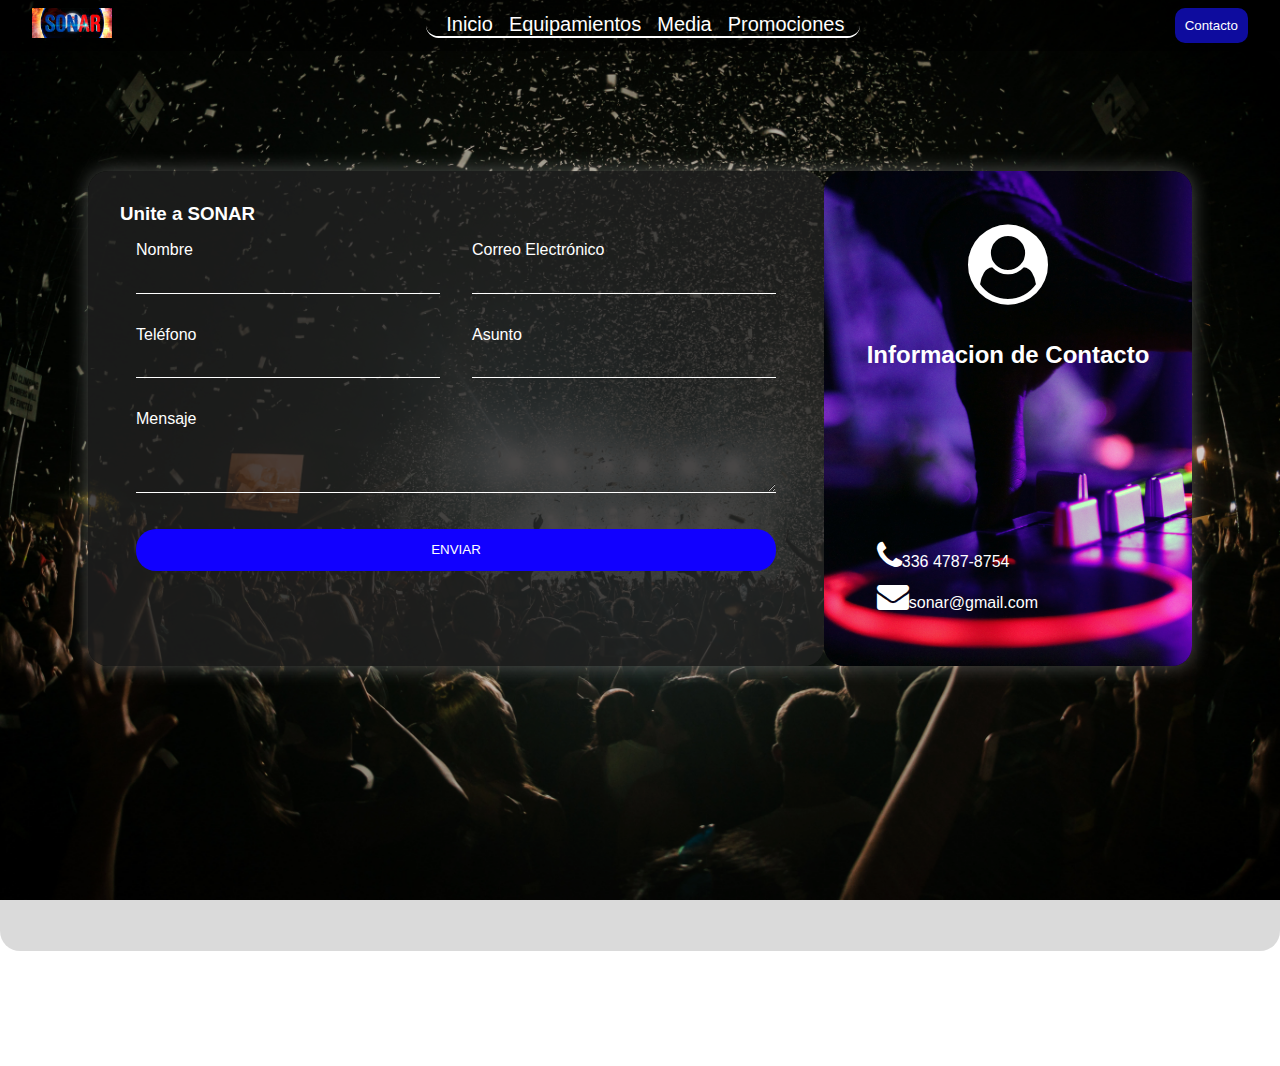
==== pages/contacto.html @ fedcc155 "asdsa" ====
<!DOCTYPE html>
<html lang="es">
<head>
    <meta charset="UTF-8">
    <meta http-equiv="X-UA-Compatible" content="IE=edge">
    <meta name="viewport" content="width=device-width, initial-scale=1.0">
    <link rel="shortcut icon" href="../assets/Iconos/img-sonar.ico" type="image/x-icon">
    <!--Hojas de estilo manera externa-->
    <link rel="stylesheet" href="../css/estilos.css">
    <link rel="stylesheet" href="../css/font-awesome.css">
    <script src="../js/jquery-3.2.1.js"></script>
    <script src="../js/script.js"></script>
    
    <title>Contacto</title>
</head>
<body>
   <!--BARRA DE NAVEGACION-->
   <!--Hipervinculos-->
   <!--Lista Desordenada-->
   <header class="header">
     
    <div class="logo-header">
        <a href=""><img src="/assets/Img/img-sonar.jpg" alt=""></a>
    </div>
    <nav class="nav-menu">
        <input type="checkbox" id="check">    
        <label for="check" class="checkbtn">
          <i class="menu-icon"><img src="/assets/Img/lista.png" alt=""></i>
        </label>
        <ul>
            <li><a href="/index.html">Inicio</a></li>
            <li><a href="/pages/equipamiento.html">Equipamientos</a></li>
            <li><a href="/pages/media.html">Media</a></li>
            <li><a href="/pages/promociones.html">Promociones</a></li>
        </ul>
    </nav>
      <button class="btn">
        <a href="#">Contacto</a>
      </button>
</header>
<!--Formulario de Contacto con Grid Responsive-->

<main class="body-contact">

    <div class="contenido">

     <div class="contenedor-contacto">
         <div class="formulario-contacto">
             <h3>Unite a SONAR</h3>
             <form action="">
                 <p>
                     <label for="nombre-completo">Nombre</label>
                     <input type="text" name="nombre-completo">
                 </p>
 
                 <p>
                     <label for="correo">Correo Electrónico</label>
                     <input type="email" name="correo">
                 </p>
 
                 <p>
                     <label for="telefono">Teléfono</label>
                     <input type="tel" name="telefono">
                 </p>
 
                 <p>
                     <label for="asunto">Asunto</label>
                     <input type="text" name="asunto">
                 </p>
 
                 <p class="bloque">
                     <label for="mensaje">Mensaje</label>
                     <textarea name="mensaje" rows="3"></textarea>
                 </p>
 
                 <p class="bloque">
                     <button type="submit">
                         Enviar
                     </button>
                 </p>
 
             </form>
         </div>
 
         <div class="info-contacto">
             <ul>
                 <li class="icono-perfil"><i class="fa fa-user-circle fa-5x"></i></li>
                </ul>
                     <h2>Informacion de Contacto</h2>
                <ul>
                 <li class="icono-tel"><i class="fa fa-phone fa-2x"></i>336 4787-8754</li>
                 <li class="icono-email"><i class="fa fa-envelope fa-2x"></i>sonar@gmail.com</li>
             </ul>   
         </div>
     </div>
    </div>
 
 </main>

 </section>
       <!--Pie de Pagina-->
       <footer id="footer">
        <article>
            <h4>Desarrollado por Leandro Angelico</h4>
            <h4>Seguinos en nuestras redes</h4>
        </article>
    
        <article class="redessociales">
            <!--Iconos de redes-->
            <!--Iconos de redes-->
            <!--Iconos de redes-->
        </article>
    </footer>


</body>    
</html>
---- css/estilos.css ----
@font-face {
    font-family: 'FontAwesome';
    src: url('../fonts/fontawesome-webfont.eot?v=4.7.0');
    src: url('../fonts/fontawesome-webfont.eot?#iefix&v=4.7.0') format('embedded-opentype'), url('../fonts/fontawesome-webfont.woff2?v=4.7.0') format('woff2'), url('../fonts/fontawesome-webfont.woff?v=4.7.0') format('woff'), url('../fonts/fontawesome-webfont.ttf?v=4.7.0') format('truetype'), url('../fonts/fontawesome-webfont.svg?v=4.7.0#fontawesomeregular') format('svg');
    font-weight: normal;
    font-style: normal;}
/*FONTS*/
@import url('https://fonts.googleapis.com/css2?family=Roboto+Slab:wght@800&display=swap');
@import url('https://fonts.googleapis.com/css2?family=Roboto+Slab:wght@500;800&display=swap'); /*font-family: 'Roboto Slab', serif; */
@import url('https://fonts.googleapis.com/css2?family=Anton&family=Roboto+Slab:wght@500;800&display=swap'); /*font-family: 'Anton', sans-serif;*/
@import url('https://fonts.googleapis.com/css2?family=Anton&family=Montserrat:wght@500&family=Roboto+Slab:wght@500;800&display=swap'); /*font-family: 'Anton', sans-serif */
@import url('https://fonts.googleapis.com/css2?family=Cormorant+SC:wght@300&display=swap'); /*font-family: 'Cormorant SC', serif; */
@import url('https://fonts.googleapis.com/css2?family=Yaldevi&display=swap'); /*font-family: 'Yaldevi', sans-serif; */

*{
    box-sizing: border-box;
    margin: 0;
    padding: 0;
    text-decoration: none;
}

body {
    background-image: url(../assets/backgrounds/fondo2.jpg);
    background-size: cover;
    background-repeat: no-repeat;
    background-position: center;
    background-attachment: fixed;
    display: grid;
    grid-template-rows: auto 1fr auto;
    min-height: 100vh;
   
}
/* footer===================================*/
#footer{
    width: 100%;
    height:115px;
    color: rgb(255, 255, 255);
    padding: 20px 20px;
    font-family: 'Roboto Slab', serif;
}
/* Index Grid =============================*/
.grid-container{
    font-family: 'Yaldevi', sans-serif;
    font-size: 35px;
   
    width: 90%;
    height: 600px;
    margin: 40px auto; 

    display: grid;
    grid-template-columns: 500px 726px 500px;
    grid-template-rows: 100px;
    grid-template-areas:
    "titulo nada  titulo-ubi"
    "video  nada  ubi"
    ;
}
.item{
    
    display: flex;
    justify-content: center;
    align-items: center;
}
.item1{
    color: white;
    flex-direction: column;
    justify-content: end;
    border-bottom: white solid 2px ;
    border-radius: 20px;

    grid-area: titulo;
}
.item2{ 
    flex-direction: column;
    justify-content:flex-start;
    margin-top: 35px;
   
    grid-area: video;
}
.item3{
    color: white;
    flex-direction: column;
    justify-content: end;
    border-bottom: white solid 2px ;
    border-radius: 20px;

    grid-area: titulo-ubi;
}
.item4{
    flex-direction: column;
    justify-content:flex-start;
    margin-top: 35px;

    grid-area: ubi;  
}
/*Index Grid Responsive=======================*/
@media (max-width:768px){
    .grid-container{
    font-family: 'Yaldevi', sans-serif;
    font-size: 35px;
    
    width: 90%;
    height: 600px;
    margin: 40px auto;
    display: grid;
    grid-template-columns: 100%;
    grid-template-areas:
    "titulo"
    "video"
    "titulo-ubi"
    "ubi"
    ;
    }

.item1{
    text-align: center;      
}
.item3{
    text-align: center;
}

}
/*Barra de navegacion=============================*/
header{
    color: #fff;
    display: flex;
    justify-content: space-between;
    align-items: center;
    padding: .5rem 2rem;
    text-decoration:none;
    font-size: 20px;
    background-color: rgba(0, 0, 0, 0.555);
}
.logo-header img{
    width: 80px;
}
.nav-menu ul{
    display: flex;
    align-items: center;
    list-style: none;
    padding-left: 20px;
    border-bottom: #fff solid 2px;
    border-radius: 20px;   
}
.nav-menu li{
    margin-right: 1rem;    
}
.nav-menu a{
    color: #fff;
    text-decoration: none;
    font-family: 'Yaldevi', sans-serif;   
}
.btn{
    border: none;
}

.btn a{
    background-color: rgb(14, 12, 158);
    padding: 10px;
    border-radius: 10px;
    color: white;
    font-family: 'Yaldevi', sans-serif;
}
.menu-icon img{
    width: 30px;
    height: 30px;
    border-radius: 20px;
}
.menu-icon, #check{
    display: none;
}
/*Barra de nav responsive====================================*/
@media (max-width:768px){
    header{
        background-color:rgba(255, 255, 255, 0.226);
    }
    .checkbtn{
        display: block;
    }
    .menu-icon{
        display: block;
        position:unset;
        top: 20px;
        right: 20px;
        cursor: pointer;
        
    }
    .nav-menu ul{
        display: block;
        position: fixed;
        top:70px;
        left:-100%;
        background-color:black;
        width: 100%;
        height: 100vh;
        right: 0;
    }
    .nav-menu ul li{
        padding: 2rem;
        display: flex;
        justify-content: center;
        margin: 0;
    }
    .nav-menu ul li:last-child{
        background: none;
        padding: 1rem;
    }
    #check:checked ~ ul{
        left: 0;
        transition: all .25s;
    }
    
} 
/*FORMULARIO DE CONTACTO===================================*/
.body-contact{
    background: #00000025;
    color: #fff;
    font-family: 'Yaldevi', sans-serif;
    padding: 0 1.5em;
    border-radius: 20px;
}

.contenido{
    max-width: 1170px;
    margin-left: auto;
    margin-right: auto;
    padding: 1.5em;
    margin-top: 6em;
    
}

.contenedor-contacto{
    box-shadow: 0 0 20px 0 rgba(255, 255, 255, 0.301);
    border-radius: 20px;
}

.contenedor-contacto > *{
    padding: 1em;
}

.formulario-contacto{
    background-color: #222222c5;
    border-radius: 20px;
}

.formulario-contacto form{
    display: grid;
    grid-template-columns: 1fr 1fr;
}

.formulario-contacto form .bloque{
    grid-column: 1/3;

}

.formulario-contacto form p{
    margin: 0;
    padding: 1em;
}

.formulario-contacto form button,
.formulario-contacto form input,
.formulario-contacto form textarea{
    width: 100%;
    padding: .7em;
    border: none;
    background: none;
    outline: 0;
    border-bottom: 1px solid #ffffff;
    color: #fff;
}

.formulario-contacto form button{
    background-color: #1100ff;
    border-radius: 20px;
    border: 0;
    text-transform: uppercase;
    padding: 1em;
    cursor: pointer;
    font-family: 'Yaldevi', sans-serif;
}
.formulario-contacto form button:hover{
    color: blue;
    background-color: red;

}

.info-contacto{
    color: rgb(255, 255, 255);
    border-radius: 20px;
    background-image: url(/assets/backgrounds/fondo3.jpg);
    background-size: cover;  
}

.icono-perfil{
    display: flex;
    justify-content: center; 
    margin-bottom: 1em;     
}
.info-contacto h2{
    display: flex;
    justify-content: center;
    margin-bottom: 150px;
}

.info-contacto ul{
    list-style-type: none;
    
}

.info-contacto ul li{
    padding: .3em;
}


/*Formulario responsive========================*/
@media (min-width: 768px) {

    .body-contact{
        height: 100vh;
        padding: 0 4rem;
    }

    .contenedor-contacto{
        display: grid;
        grid-template-columns: 2fr 1fr;
    }

    .contenedor-contacto > *{
        padding: 2em;
    }

    .info-contacto h4,
    .info-contacto ul,
    .info-contacto p{
        padding: 1em;
        text-align: left;
        
    }
    
}
/*Equipamiento Grid==========================*/
.equipamiento-grid{
    font-family: "poppins", sans-serif;
    font-size: 35px;
   
   
    width: 90%;
    height: 600px;
    margin: 40px auto; 

    display: grid;
    grid-template-columns: 290px 290px 290px 290px 290px 290px;
    grid-template-rows: 200px 200px 200px;
    grid-template-areas:
    "img1 img2 img3 img4 img5 img6"
    "img7 img8 img9 img10 img11 img12"
    "img13 img14 img15 img16 img17 img18"   
    ;
}
.img{
    display: flex;
    justify-content: center;
}
.img1{
    background-color: #1100ff;
}
.img2{
    background-color: #fff;
}
.img3{
    background-color: #1100ff;
}
.img4{
    background-color: #fff;
}
.img5{
    background-color: #1100ff;
}
.img6{
    background-color: #fff;
}
.img7{
    background-color: #1100ff;
}
.img8{
    background-color: #fff;
}
.img9{
    background-color: #1100ff;
}
.img10{
    background-color: #fff;
}
.img11{
    background-color: #1100ff;
}
.img12{
    background-color: #fff;
}
.img13{
    background-color: #1100ff;
}
.img14{
    background-color: #fff;
}
.img15{
    background-color: #1100ff;
}
.img16{
    background-color: #fff;
}
.img17{
    background-color: #1100ff;
}
.img18{
    background-color: #fff;
}

/*Equipamiento  Grid Responsive==========================*/
@media(max-width:768px){
    .equipamiento-grid{
    font-family: 'Yaldevi', sans-serif;
    font-size: 35px;
    
    width: 90%;
    height: 600px;
    margin: 40px auto;
    display: grid;
    grid-template-columns: 100%;
    grid-template-rows: 150px 150px 150px 150px 150px 150px 150px 150px 150px 150px 150px 150px 150px 150px 150px 150px 150px 150px;
    grid-template-areas:
    "img1"
    "img2"
    "img3"
    "img4"
    "img5"
    "img6"
    "img7"
    "img8"
    "img9"
    "img10"
    "img11"
    "img12"
    "img13"
    "img14"
    "img15"
    "img16"
    "img17"
    "img18"
    }
}
/*Promociones Grid =============================*/
.promociones-grid{
    font-family: 'Yaldevi', sans-serif;
    font-size: 25px;

    width: 90%;
    height: 600px;
    margin: 40px auto;

    display: grid;
    grid-template-columns:100% ;
    grid-template-rows: 300px;
    grid-template-areas: 
    "promo1"
    "promo2"
    "promo3";
}
.promo{
    display: flex;
    justify-content: center;
    align-items: center;
}
.promo1{
    background-color: #1100ff;
}
.promo2{
    background-color: #fff;
}
.promo3{
    background-color:#1100ff;
}
/*Promociones Grid Responsive============================*/
@media(max-width:768px){
    .promociones-grid{
        font-family: 'Yaldevi', sans-serif;
    font-size: 25px;

    width: 90%;
    height: 600px;
    margin: 40px auto;

    display: grid;
    grid-template-columns: 100%;
    grid-template-rows: 300px 300px 300px;
    grid-template-areas: 
    "promo1"
    "promo2"
    "promo3"
    ;
    }
}
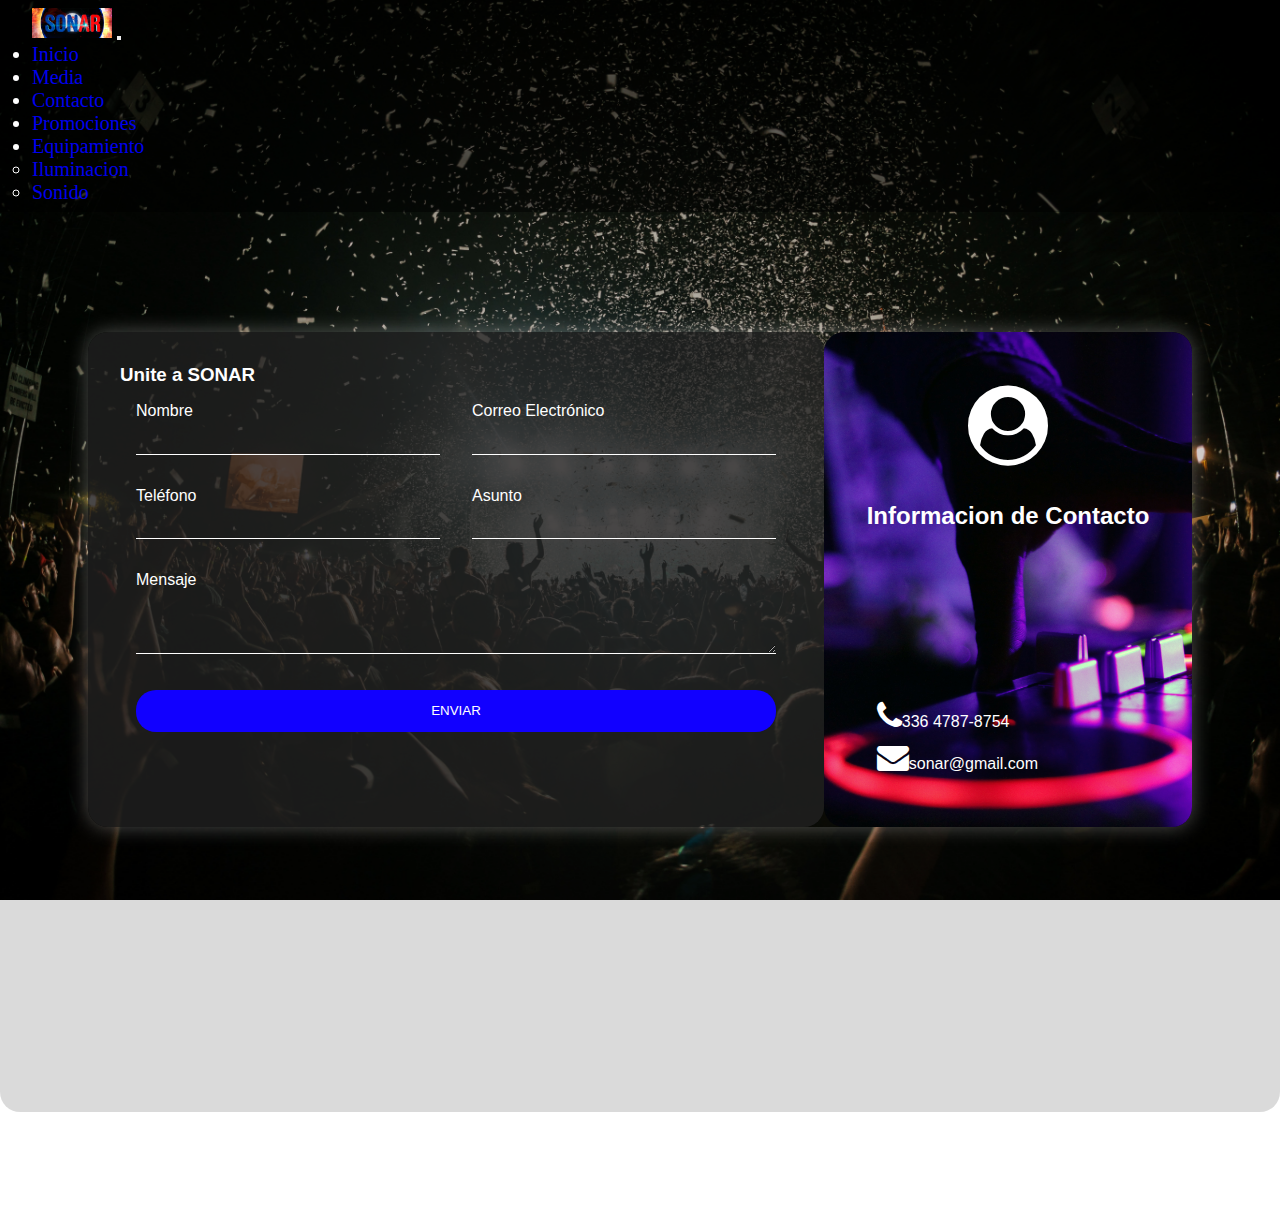
==== commit ed2eee92: "navbar" ====
--- a/pages/contacto.html
+++ b/pages/contacto.html
@@ -4,6 +4,10 @@
     <meta charset="UTF-8">
     <meta http-equiv="X-UA-Compatible" content="IE=edge">
     <meta name="viewport" content="width=device-width, initial-scale=1.0">
+    <!--link bootstrap-->
+    <link href="https://cdn.jsdelivr.net/npm/bootstrap@5.2.0/dist/css/bootstrap.min.css" rel="stylesheet" integrity="sha384-gH2yIJqKdNHPEq0n4Mqa/HGKIhSkIHeL5AyhkYV8i59U5AR6csBvApHHNl/vI1Bx" crossorigin="anonymous">
+    <script src="https://cdn.jsdelivr.net/npm/bootstrap@5.2.0/dist/js/bootstrap.bundle.min.js" integrity="sha384-A3rJD856KowSb7dwlZdYEkO39Gagi7vIsF0jrRAoQmDKKtQBHUuLZ9AsSv4jD4Xa" crossorigin="anonymous"></script>
+    <!--icono-->
     <link rel="shortcut icon" href="../assets/Iconos/img-sonar.ico" type="image/x-icon">
     <!--Hojas de estilo manera externa-->
     <link rel="stylesheet" href="../css/estilos.css">
@@ -15,29 +19,43 @@
 </head>
 <body>
    <!--BARRA DE NAVEGACION-->
-   <!--Hipervinculos-->
-   <!--Lista Desordenada-->
    <header class="header">
-     
-    <div class="logo-header">
-        <a href=""><img src="/assets/Img/img-sonar.jpg" alt=""></a>
-    </div>
-    <nav class="nav-menu">
-        <input type="checkbox" id="check">    
-        <label for="check" class="checkbtn">
-          <i class="menu-icon"><img src="/assets/Img/lista.png" alt=""></i>
-        </label>
-        <ul>
-            <li><a href="/index.html">Inicio</a></li>
-            <li><a href="/pages/equipamiento.html">Equipamientos</a></li>
-            <li><a href="/pages/media.html">Media</a></li>
-            <li><a href="/pages/promociones.html">Promociones</a></li>
-        </ul>
+    <nav class="navbar navbar-expand-lg navbar-dark">
+      <div class="container-fluid">
+        <a class="navbar-brand" href="#">
+          <img src="/assets/Img/img-sonar.jpg" alt="logo" width="80px" height="30px">
+        </a>
+        <button class="navbar-toggler" type="button" data-bs-toggle="collapse" data-bs-target="#navbarSupportedContent" aria-controls="navbarSupportedContent" aria-expanded="false" aria-label="Toggle navigation">
+          <span class="navbar-toggler-icon"></span>
+        </button>
+        <div class="d-flex justify-content-around" id="navbarSupportedContent">
+          <ul class="navbar-nav me-auto mb-2 mb-lg-0 ">
+            <li class="nav-item">
+              <a class="nav-link active" aria-current="page" href="/index.html">Inicio</a>
+            </li>
+            <li class="nav-item">
+              <a class="nav-link active" aria-current="page" href="/pages/media.html">Media</a>
+            </li>
+            <li class="nav-item">
+              <a class="nav-link active" aria-current="page" href="#">Contacto</a>
+            </li>
+            <li class="nav-item">
+              <a class="nav-link active" aria-current="page" href="/pages/promociones.html">Promociones</a>
+            </li>
+            <li class="nav-item dropdown">
+              <a class="nav-link dropdown-toggle active" href="#" role="button" data-bs-toggle="dropdown" aria-expanded="false">
+                Equipamiento
+              </a>
+              <ul class="dropdown-menu">
+                <li><a class="dropdown-item" href="/pages/iluminacion.html">Iluminacion</a></li>
+                <li><a class="dropdown-item" href="/pages/sonido.html">Sonido</a></li>
+              </ul>
+            </li>
+          </ul>
+        </div>
+      </div>
     </nav>
-      <button class="btn">
-        <a href="#">Contacto</a>
-      </button>
-</header>
+  </header>
 <!--Formulario de Contacto con Grid Responsive-->
 
 <main class="body-contact">
@@ -112,7 +130,7 @@
         </article>
     </footer>
 
-
+    <script src="libs/bootstrap/js/bootstrap.bundle.min.js"></script>
 </body>    
 </html>
 
--- a/css/estilos.css
+++ b/css/estilos.css
@@ -48,11 +48,11 @@
     margin: 40px auto; 
 
     display: grid;
-    grid-template-columns: 500px 726px 500px;
+    grid-template-columns: 30% 40% 30%;
     grid-template-rows: 100px;
     grid-template-areas:
-    "titulo nada  titulo-ubi"
-    "video  nada  ubi"
+    "titulo .  titulo-ubi"
+    "video  .  ubi"
     ;
 }
 .item{
@@ -120,97 +120,22 @@
 }
 
 }
+
+
 /*Barra de navegacion=============================*/
 header{
     color: #fff;
-    display: flex;
-    justify-content: space-between;
-    align-items: center;
+    
+    justify-content:space-between;
+    align-items:center;
     padding: .5rem 2rem;
     text-decoration:none;
     font-size: 20px;
     background-color: rgba(0, 0, 0, 0.555);
 }
 .logo-header img{
-    width: 80px;
-}
-.nav-menu ul{
-    display: flex;
-    align-items: center;
-    list-style: none;
-    padding-left: 20px;
-    border-bottom: #fff solid 2px;
-    border-radius: 20px;   
-}
-.nav-menu li{
-    margin-right: 1rem;    
-}
-.nav-menu a{
-    color: #fff;
-    text-decoration: none;
-    font-family: 'Yaldevi', sans-serif;   
-}
-.btn{
-    border: none;
-}
-
-.btn a{
-    background-color: rgb(14, 12, 158);
-    padding: 10px;
-    border-radius: 10px;
-    color: white;
-    font-family: 'Yaldevi', sans-serif;
-}
-.menu-icon img{
-    width: 30px;
-    height: 30px;
-    border-radius: 20px;
-}
-.menu-icon, #check{
-    display: none;
-}
-/*Barra de nav responsive====================================*/
-@media (max-width:768px){
-    header{
-        background-color:rgba(255, 255, 255, 0.226);
-    }
-    .checkbtn{
-        display: block;
-    }
-    .menu-icon{
-        display: block;
-        position:unset;
-        top: 20px;
-        right: 20px;
-        cursor: pointer;
-        
-    }
-    .nav-menu ul{
-        display: block;
-        position: fixed;
-        top:70px;
-        left:-100%;
-        background-color:black;
-        width: 100%;
-        height: 100vh;
-        right: 0;
-    }
-    .nav-menu ul li{
-        padding: 2rem;
-        display: flex;
-        justify-content: center;
-        margin: 0;
-    }
-    .nav-menu ul li:last-child{
-        background: none;
-        padding: 1rem;
-    }
-    #check:checked ~ ul{
-        left: 0;
-        transition: all .25s;
-    }
-    
-} 
+    width: 80px;}
+
 /*FORMULARIO DE CONTACTO===================================*/
 .body-contact{
     background: #00000025;
@@ -279,9 +204,11 @@
     cursor: pointer;
     font-family: 'Yaldevi', sans-serif;
 }
+/*color boton gradiente*/
 .formulario-contacto form button:hover{
-    color: blue;
-    background-color: red;
+    background: rgb(2,0,36);
+    background: linear-gradient(90deg, rgba(2,0,36,1) 0%, rgba(6,5,79,1) 15%, rgba(255,0,0,1) 52%, rgba(9,9,121,1) 85%); 
+   
 
 }
 
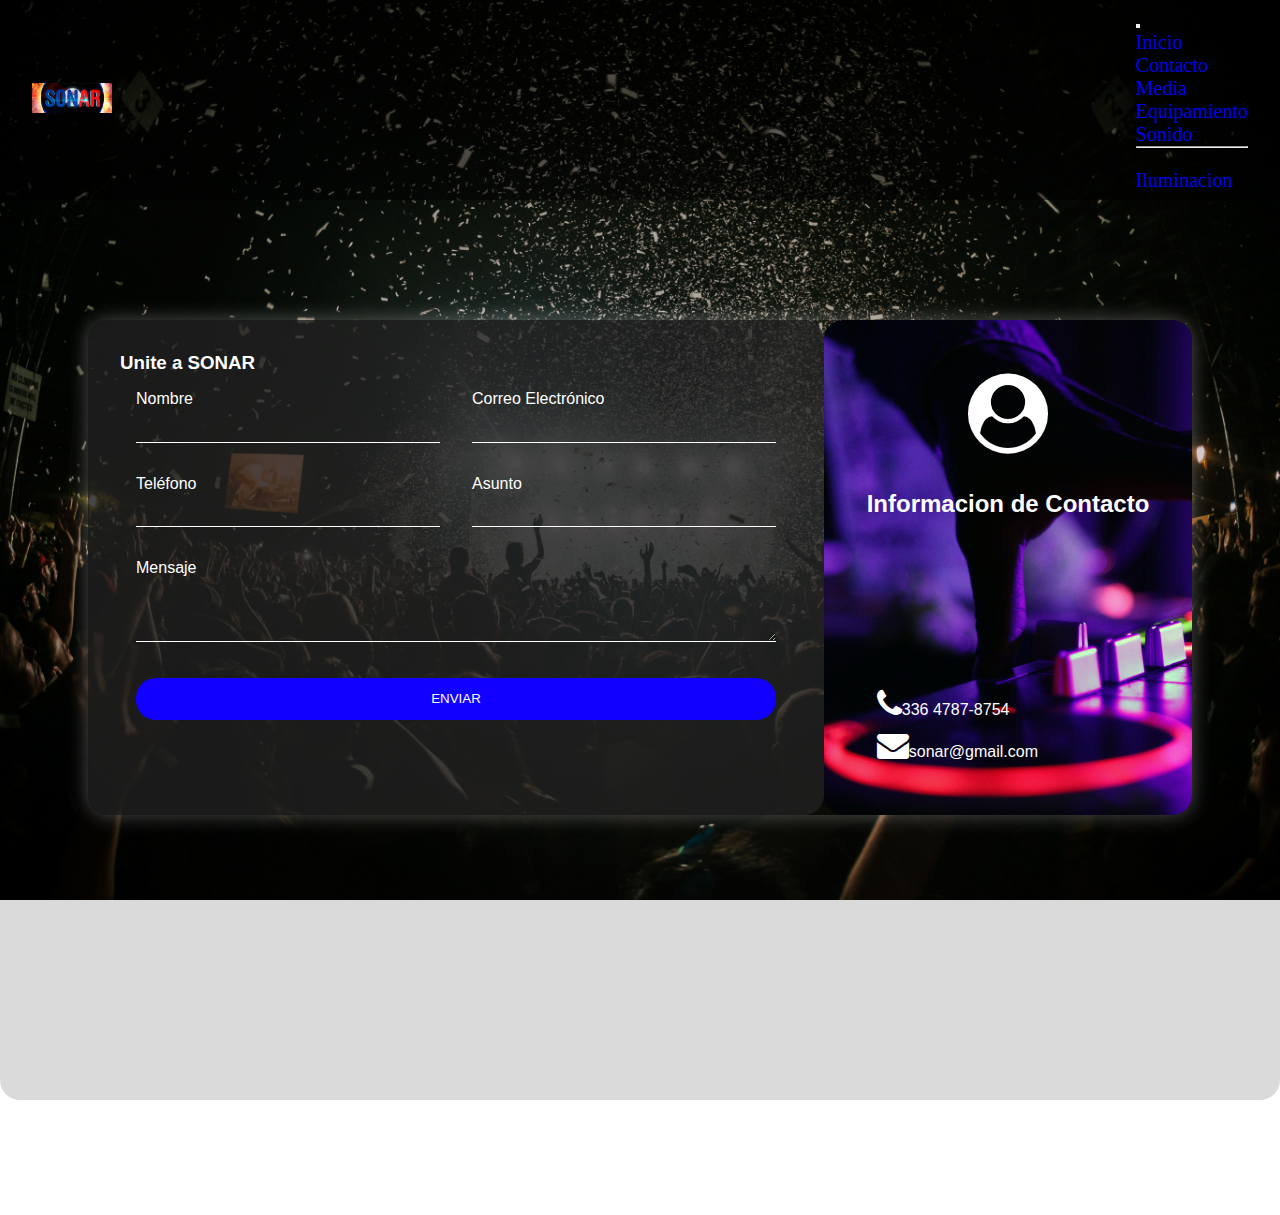
==== commit 9c24edae: "arreglonavbar" ====
--- a/pages/contacto.html
+++ b/pages/contacto.html
@@ -20,35 +20,33 @@
 <body>
    <!--BARRA DE NAVEGACION-->
    <header class="header">
+    <div>
+      <img src="/assets/Iconos/img-sonar.ico" alt="icono logo" width="80px">
+    </div>
     <nav class="navbar navbar-expand-lg navbar-dark">
       <div class="container-fluid">
-        <a class="navbar-brand" href="#">
-          <img src="/assets/Img/img-sonar.jpg" alt="logo" width="80px" height="30px">
-        </a>
         <button class="navbar-toggler" type="button" data-bs-toggle="collapse" data-bs-target="#navbarSupportedContent" aria-controls="navbarSupportedContent" aria-expanded="false" aria-label="Toggle navigation">
           <span class="navbar-toggler-icon"></span>
         </button>
-        <div class="d-flex justify-content-around" id="navbarSupportedContent">
-          <ul class="navbar-nav me-auto mb-2 mb-lg-0 ">
+        <div class="collapse navbar-collapse" id="navbarSupportedContent">
+          <ul class="navbar-nav me-auto mb-2 mb-lg-0">
             <li class="nav-item">
               <a class="nav-link active" aria-current="page" href="/index.html">Inicio</a>
             </li>
             <li class="nav-item">
-              <a class="nav-link active" aria-current="page" href="/pages/media.html">Media</a>
+              <a class="nav-link active" href="/pages/contacto.html">Contacto</a>
             </li>
             <li class="nav-item">
-              <a class="nav-link active" aria-current="page" href="#">Contacto</a>
-            </li>
-            <li class="nav-item">
-              <a class="nav-link active" aria-current="page" href="/pages/promociones.html">Promociones</a>
+              <a class="nav-link active" href="/pages/media.html">Media</a>
             </li>
             <li class="nav-item dropdown">
-              <a class="nav-link dropdown-toggle active" href="#" role="button" data-bs-toggle="dropdown" aria-expanded="false">
+              <a class="nav-link active dropdown-toggle" href="#" role="button" data-bs-toggle="dropdown" aria-expanded="false">
                 Equipamiento
               </a>
               <ul class="dropdown-menu">
+                <li><a class="dropdown-item" href="/pages/sonido.html">Sonido</a></li>
+                <li><hr class="dropdown-divider"></li>
                 <li><a class="dropdown-item" href="/pages/iluminacion.html">Iluminacion</a></li>
-                <li><a class="dropdown-item" href="/pages/sonido.html">Sonido</a></li>
               </ul>
             </li>
           </ul>
--- a/css/estilos.css
+++ b/css/estilos.css
@@ -123,9 +123,8 @@
 
 
 /*Barra de navegacion=============================*/
-header{
-    color: #fff;
-    
+header{ 
+    display: flex;
     justify-content:space-between;
     align-items:center;
     padding: .5rem 2rem;
@@ -133,9 +132,6 @@
     font-size: 20px;
     background-color: rgba(0, 0, 0, 0.555);
 }
-.logo-header img{
-    width: 80px;}
-
 /*FORMULARIO DE CONTACTO===================================*/
 .body-contact{
     background: #00000025;
@@ -266,117 +262,7 @@
     }
     
 }
-/*Equipamiento Grid==========================*/
-.equipamiento-grid{
-    font-family: "poppins", sans-serif;
-    font-size: 35px;
-   
-   
-    width: 90%;
-    height: 600px;
-    margin: 40px auto; 
-
-    display: grid;
-    grid-template-columns: 290px 290px 290px 290px 290px 290px;
-    grid-template-rows: 200px 200px 200px;
-    grid-template-areas:
-    "img1 img2 img3 img4 img5 img6"
-    "img7 img8 img9 img10 img11 img12"
-    "img13 img14 img15 img16 img17 img18"   
-    ;
-}
-.img{
-    display: flex;
-    justify-content: center;
-}
-.img1{
-    background-color: #1100ff;
-}
-.img2{
-    background-color: #fff;
-}
-.img3{
-    background-color: #1100ff;
-}
-.img4{
-    background-color: #fff;
-}
-.img5{
-    background-color: #1100ff;
-}
-.img6{
-    background-color: #fff;
-}
-.img7{
-    background-color: #1100ff;
-}
-.img8{
-    background-color: #fff;
-}
-.img9{
-    background-color: #1100ff;
-}
-.img10{
-    background-color: #fff;
-}
-.img11{
-    background-color: #1100ff;
-}
-.img12{
-    background-color: #fff;
-}
-.img13{
-    background-color: #1100ff;
-}
-.img14{
-    background-color: #fff;
-}
-.img15{
-    background-color: #1100ff;
-}
-.img16{
-    background-color: #fff;
-}
-.img17{
-    background-color: #1100ff;
-}
-.img18{
-    background-color: #fff;
-}
-
-/*Equipamiento  Grid Responsive==========================*/
-@media(max-width:768px){
-    .equipamiento-grid{
-    font-family: 'Yaldevi', sans-serif;
-    font-size: 35px;
-    
-    width: 90%;
-    height: 600px;
-    margin: 40px auto;
-    display: grid;
-    grid-template-columns: 100%;
-    grid-template-rows: 150px 150px 150px 150px 150px 150px 150px 150px 150px 150px 150px 150px 150px 150px 150px 150px 150px 150px;
-    grid-template-areas:
-    "img1"
-    "img2"
-    "img3"
-    "img4"
-    "img5"
-    "img6"
-    "img7"
-    "img8"
-    "img9"
-    "img10"
-    "img11"
-    "img12"
-    "img13"
-    "img14"
-    "img15"
-    "img16"
-    "img17"
-    "img18"
-    }
-}
+
 /*Promociones Grid =============================*/
 .promociones-grid{
     font-family: 'Yaldevi', sans-serif;
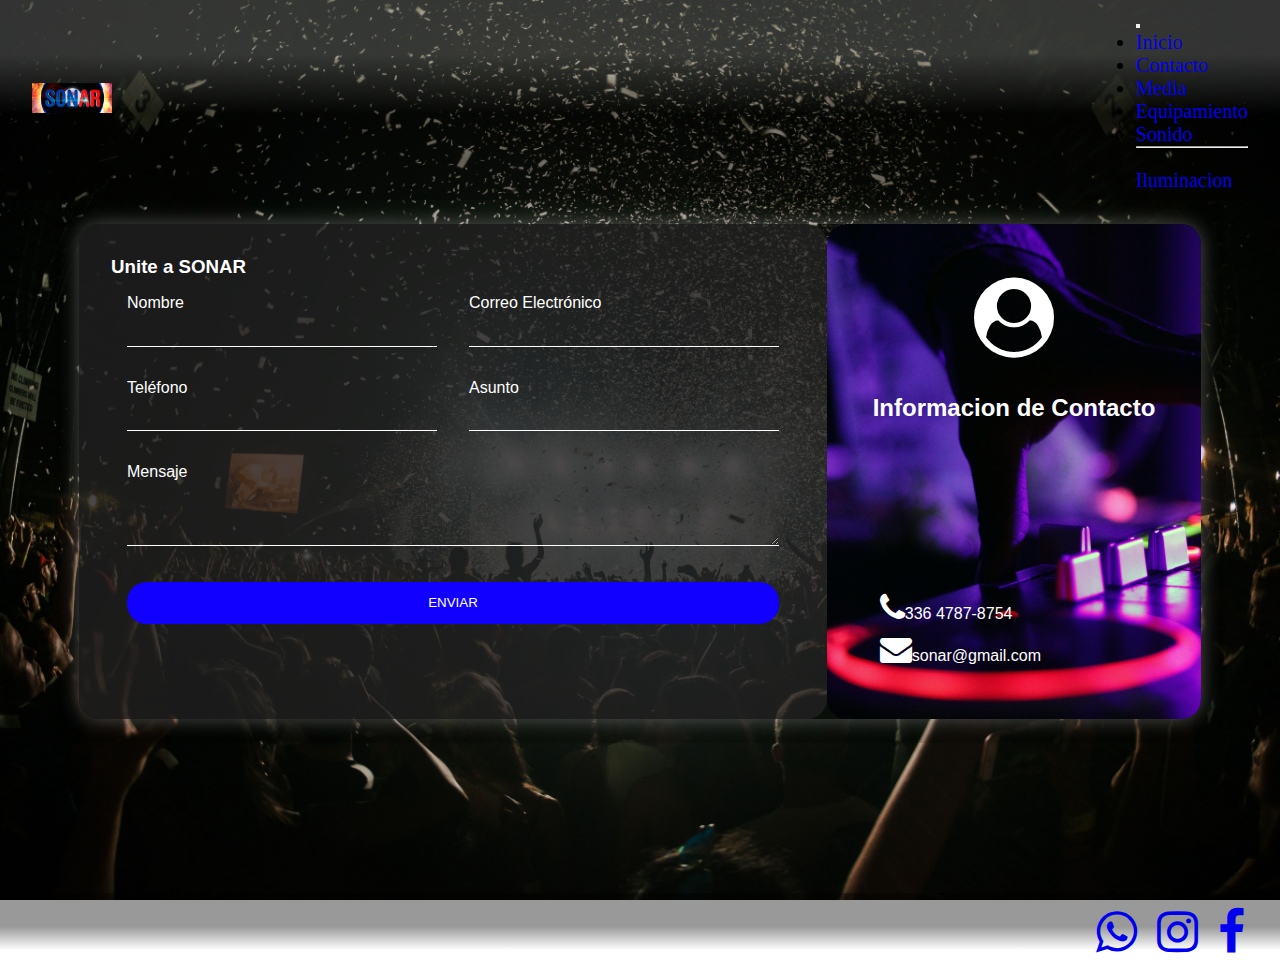
==== commit 0d2924f7: "footer" ====
--- a/pages/contacto.html
+++ b/pages/contacto.html
@@ -6,12 +6,15 @@
     <meta name="viewport" content="width=device-width, initial-scale=1.0">
     <!--link bootstrap-->
     <link href="https://cdn.jsdelivr.net/npm/bootstrap@5.2.0/dist/css/bootstrap.min.css" rel="stylesheet" integrity="sha384-gH2yIJqKdNHPEq0n4Mqa/HGKIhSkIHeL5AyhkYV8i59U5AR6csBvApHHNl/vI1Bx" crossorigin="anonymous">
-    <script src="https://cdn.jsdelivr.net/npm/bootstrap@5.2.0/dist/js/bootstrap.bundle.min.js" integrity="sha384-A3rJD856KowSb7dwlZdYEkO39Gagi7vIsF0jrRAoQmDKKtQBHUuLZ9AsSv4jD4Xa" crossorigin="anonymous"></script>
     <!--icono-->
     <link rel="shortcut icon" href="../assets/Iconos/img-sonar.ico" type="image/x-icon">
-    <!--Hojas de estilo manera externa-->
+    <link rel="stylesheet" href="../css/font-awesome.css">
+    <!--css-->
     <link rel="stylesheet" href="../css/estilos.css">
-    <link rel="stylesheet" href="../css/font-awesome.css">
+    <!--Animate CSS-->
+    <link
+    rel="stylesheet" href="https://cdnjs.cloudflare.com/ajax/libs/animate.css/4.1.1/animate.min.css"/>
+    <!--js-->
     <script src="../js/jquery-3.2.1.js"></script>
     <script src="../js/script.js"></script>
     
@@ -56,10 +59,8 @@
   </header>
 <!--Formulario de Contacto con Grid Responsive-->
 
-<main class="body-contact">
-
+<main>
     <div class="contenido">
-
      <div class="contenedor-contacto">
          <div class="formulario-contacto">
              <h3>Unite a SONAR</h3>
@@ -88,16 +89,14 @@
                      <label for="mensaje">Mensaje</label>
                      <textarea name="mensaje" rows="3"></textarea>
                  </p>
- 
+  
                  <p class="bloque">
                      <button type="submit">
                          Enviar
                      </button>
                  </p>
- 
              </form>
          </div>
- 
          <div class="info-contacto">
              <ul>
                  <li class="icono-perfil"><i class="fa fa-user-circle fa-5x"></i></li>
@@ -109,26 +108,25 @@
              </ul>   
          </div>
      </div>
-    </div>
- 
- </main>
-
- </section>
+    </div> 
+</main> 
        <!--Pie de Pagina-->
-       <footer id="footer">
-        <article>
-            <h4>Desarrollado por Leandro Angelico</h4>
-            <h4>Seguinos en nuestras redes</h4>
-        </article>
-    
-        <article class="redessociales">
-            <!--Iconos de redes-->
-            <!--Iconos de redes-->
-            <!--Iconos de redes-->
-        </article>
-    </footer>
-
+       <footer class="container-fluid">
+        <ul>
+          <li class="nav-item animacion-footer animate__animated animate__backInLeft">
+            <a class="nav-link" href="#"><i class="fa fa-whatsapp fa-3x"></i></a>
+          </li>
+          <li class="nav-item animacion-footer animate__animated animate__backInLeft">
+            <a class="nav-link" href="https://www.instagram.com/sonarsannicolas/"><i class="fa fa-instagram fa-3x"></i></a>
+          </li>
+          <li class="nav-item animacion-footer animate__animated animate__backInLeft">
+            <a class="nav-link" href="https://www.facebook.com/sonarsannicolas.sonarsannicolas.9"><i class="fa fa-facebook fa-3x iconfb"></i></a>
+          </li>
+        </ul>
+      </footer>   
+    <!--Bootstrap js-->
     <script src="libs/bootstrap/js/bootstrap.bundle.min.js"></script>
+    <script src="https://cdn.jsdelivr.net/npm/bootstrap@5.2.0/dist/js/bootstrap.bundle.min.js" integrity="sha384-A3rJD856KowSb7dwlZdYEkO39Gagi7vIsF0jrRAoQmDKKtQBHUuLZ9AsSv4jD4Xa" crossorigin="anonymous"></script>
 </body>    
 </html>
 
--- a/css/estilos.css
+++ b/css/estilos.css
@@ -5,11 +5,8 @@
     font-weight: normal;
     font-style: normal;}
 /*FONTS*/
-@import url('https://fonts.googleapis.com/css2?family=Roboto+Slab:wght@800&display=swap');
 @import url('https://fonts.googleapis.com/css2?family=Roboto+Slab:wght@500;800&display=swap'); /*font-family: 'Roboto Slab', serif; */
 @import url('https://fonts.googleapis.com/css2?family=Anton&family=Roboto+Slab:wght@500;800&display=swap'); /*font-family: 'Anton', sans-serif;*/
-@import url('https://fonts.googleapis.com/css2?family=Anton&family=Montserrat:wght@500&family=Roboto+Slab:wght@500;800&display=swap'); /*font-family: 'Anton', sans-serif */
-@import url('https://fonts.googleapis.com/css2?family=Cormorant+SC:wght@300&display=swap'); /*font-family: 'Cormorant SC', serif; */
 @import url('https://fonts.googleapis.com/css2?family=Yaldevi&display=swap'); /*font-family: 'Yaldevi', sans-serif; */
 
 *{
@@ -28,16 +25,62 @@
     display: grid;
     grid-template-rows: auto 1fr auto;
     min-height: 100vh;
+    flex-wrap: wrap;
+}
+/* footer===================================*/
+footer{
+    padding: 15px;
+    background: rgb(255,255,255);
+    background: linear-gradient(0deg, 
+    rgba(255,255,255,0.196516106442577) 27%,
+    rgba(0,0,0,0.4009978991596639) 57%,
+    rgba(0,0,0,0.4009978991596639) 100%,
+    rgba(0,0,0,0.40379901960784315) 100%);
+    position: relative;
+    
+    
+
+}
+  footer ul {
+    color: white;
+    display: flex;
+    justify-content:flex-end;
+    list-style: none; 
+  }
+  footer ul li{
+    padding-left: 20px;
+    position: relative;
+  }
+  footer ul li:hover{
+    cursor: pointer;
+    color: rgb(0,61,255);
+  }
+  .iconfb{
+    padding-right: 20px;
+}
+
+.camada41165{
+    animation-name: backInLeft;
+    animation-duration: 5s;
+    animation-delay: 6s;
+    animation-timing-function: ease-out;
+}
+
+  /*footer responsive====================*/
+  @media (max-width:768px){
+    footer{
+        display: flex;
+        justify-content: flex-end;
+        align-items: flex-end;   
+    }
+    footer ul li{
+        padding-left: 20px;
+    }
+    .iconfb{
+        padding-right: 10px;   
+    }  
+  }
    
-}
-/* footer===================================*/
-#footer{
-    width: 100%;
-    height:115px;
-    color: rgb(255, 255, 255);
-    padding: 20px 20px;
-    font-family: 'Roboto Slab', serif;
-}
 /* Index Grid =============================*/
 .grid-container{
     font-family: 'Yaldevi', sans-serif;
@@ -90,6 +133,7 @@
     flex-direction: column;
     justify-content:flex-start;
     margin-top: 35px;
+    margin-bottom: 35px;
 
     grid-area: ubi;  
 }
@@ -100,7 +144,7 @@
     font-size: 35px;
     
     width: 90%;
-    height: 600px;
+    height: 110vh;
     margin: 40px auto;
     display: grid;
     grid-template-columns: 100%;
@@ -109,6 +153,7 @@
     "video"
     "titulo-ubi"
     "ubi"
+    "."
     ;
     }
 
@@ -130,24 +175,27 @@
     padding: .5rem 2rem;
     text-decoration:none;
     font-size: 20px;
-    background-color: rgba(0, 0, 0, 0.555);
-}
+    background: rgb(255,255,255);
+    background: linear-gradient(180deg, 
+    rgba(255,255,255,0.196516106442577) 27%,
+    rgba(0,0,0,0.4009978991596639) 57%, 
+    rgba(0,0,0,0.4009978991596639) 100%, 
+    rgba(0,0,0,0.40379901960784315) 100%);
+}
+
 /*FORMULARIO DE CONTACTO===================================*/
-.body-contact{
+.contenido{
     background: #00000025;
     color: #fff;
     font-family: 'Yaldevi', sans-serif;
     padding: 0 1.5em;
     border-radius: 20px;
-}
-
-.contenido{
+
     max-width: 1170px;
     margin-left: auto;
     margin-right: auto;
-    padding: 1.5em;
-    margin-top: 6em;
-    
+    padding: 1.5em;  
+    margin-bottom: 150px; 
 }
 
 .contenedor-contacto{
@@ -263,54 +311,42 @@
     
 }
 
-/*Promociones Grid =============================*/
-.promociones-grid{
-    font-family: 'Yaldevi', sans-serif;
-    font-size: 25px;
-
-    width: 90%;
-    height: 600px;
-    margin: 40px auto;
-
-    display: grid;
-    grid-template-columns:100% ;
-    grid-template-rows: 300px;
-    grid-template-areas: 
-    "promo1"
-    "promo2"
-    "promo3";
-}
-.promo{
+/*carrusel====================================*/
+.carrusel{
+    width: 29%;
+    
+}
+.flex-carrusel{
     display: flex;
     justify-content: center;
-    align-items: center;
-}
-.promo1{
-    background-color: #1100ff;
-}
-.promo2{
-    background-color: #fff;
-}
-.promo3{
-    background-color:#1100ff;
-}
-/*Promociones Grid Responsive============================*/
-@media(max-width:768px){
-    .promociones-grid{
-        font-family: 'Yaldevi', sans-serif;
-    font-size: 25px;
-
-    width: 90%;
-    height: 600px;
-    margin: 40px auto;
-
-    display: grid;
-    grid-template-columns: 100%;
-    grid-template-rows: 300px 300px 300px;
-    grid-template-areas: 
-    "promo1"
-    "promo2"
-    "promo3"
-    ;
-    }
+}
+.carousel-inner{
+    border: solid rgb(0, 0, 0) 1px;
+    border-radius: 20px;
+}
+.carousel-indicators{
+  margin-bottom: 40px;
+}
+.carousel-control-prev{
+    margin-bottom: 80px;
+}
+.carousel-control-next{
+    margin-bottom: 80px;
+}
+/*carrusel responsive================================*/
+@media (max-width: 768px){
+
+    .carrusel{
+        width:100%;
+    }
+    .carousel-inner{
+        border: solid rgb(0, 0, 0) 1px;
+        border-radius: 20px;
+    }   
+}
+
+
+/*texto iluminacion================*/
+.txt{
+    color: wheat;
 }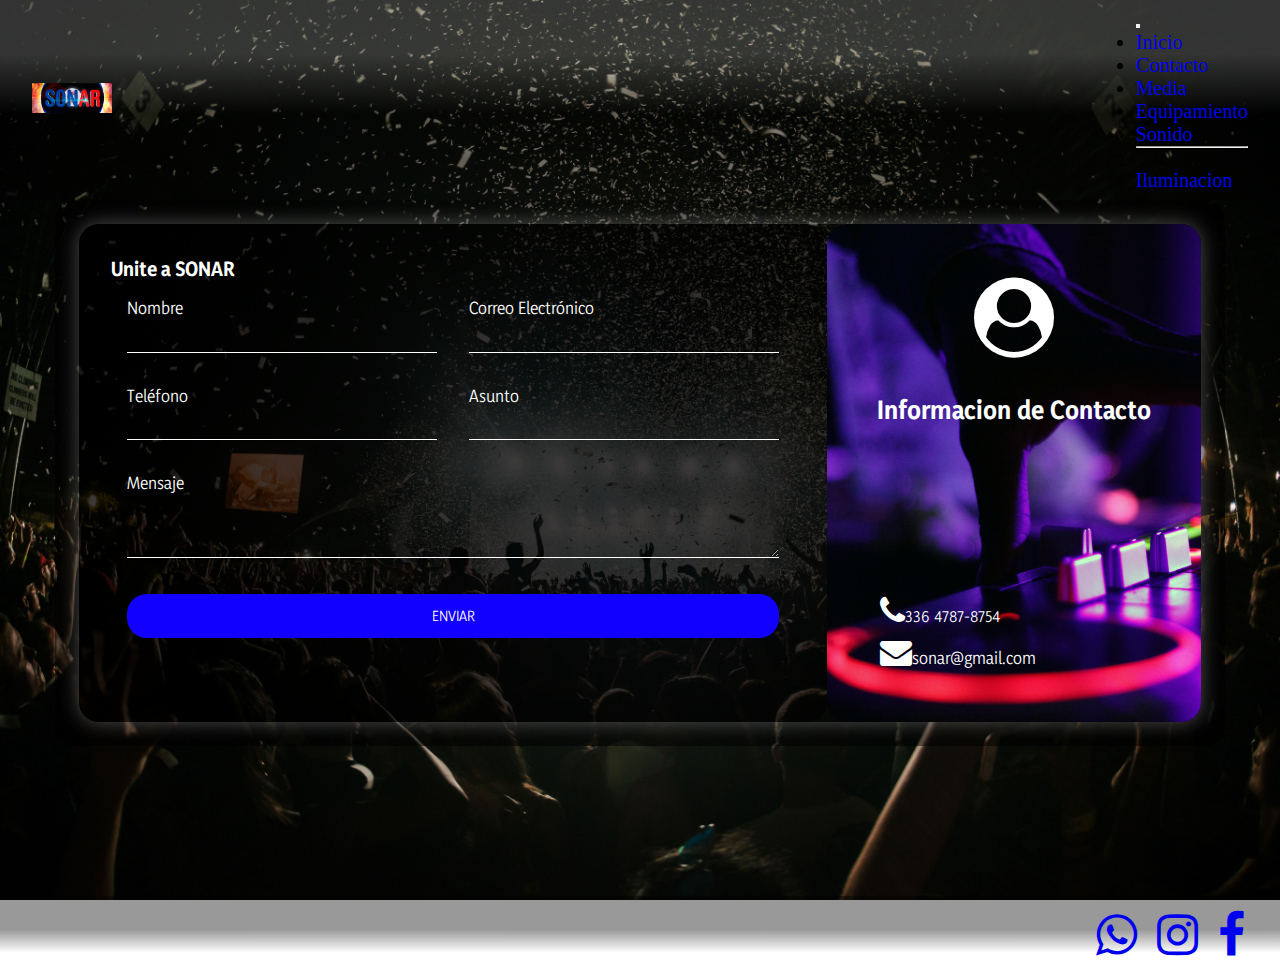
==== commit 97dc6748: "meta" ====
--- a/pages/contacto.html
+++ b/pages/contacto.html
@@ -4,6 +4,9 @@
     <meta charset="UTF-8">
     <meta http-equiv="X-UA-Compatible" content="IE=edge">
     <meta name="viewport" content="width=device-width, initial-scale=1.0">
+    <!--SEO-->
+    <meta name="description" content="Contactate con nosotros y cotiza tu evento!">
+    <meta name="keywords" content="DJ, EVENTOS, CONTACTO, FIESTAS,">
     <!--link bootstrap-->
     <link href="https://cdn.jsdelivr.net/npm/bootstrap@5.2.0/dist/css/bootstrap.min.css" rel="stylesheet" integrity="sha384-gH2yIJqKdNHPEq0n4Mqa/HGKIhSkIHeL5AyhkYV8i59U5AR6csBvApHHNl/vI1Bx" crossorigin="anonymous">
     <!--icono-->
@@ -14,17 +17,14 @@
     <!--Animate CSS-->
     <link
     rel="stylesheet" href="https://cdnjs.cloudflare.com/ajax/libs/animate.css/4.1.1/animate.min.css"/>
-    <!--js-->
-    <script src="../js/jquery-3.2.1.js"></script>
-    <script src="../js/script.js"></script>
     
-    <title>Contacto</title>
+    <title>Sonar-Contacto</title>
 </head>
 <body>
    <!--BARRA DE NAVEGACION-->
    <header class="header">
     <div>
-      <img src="/assets/Iconos/img-sonar.ico" alt="icono logo" width="80px">
+      <img src="../assets/Iconos/img-sonar.ico" alt="icono logo" width="80px">
     </div>
     <nav class="navbar navbar-expand-lg navbar-dark">
       <div class="container-fluid">
@@ -34,22 +34,22 @@
         <div class="collapse navbar-collapse" id="navbarSupportedContent">
           <ul class="navbar-nav me-auto mb-2 mb-lg-0">
             <li class="nav-item">
-              <a class="nav-link active" aria-current="page" href="/index.html">Inicio</a>
+              <a class="nav-link active" aria-current="page" href="../index.html">Inicio</a>
             </li>
             <li class="nav-item">
-              <a class="nav-link active" href="/pages/contacto.html">Contacto</a>
+              <a class="nav-link active" href="#">Contacto</a>
             </li>
             <li class="nav-item">
-              <a class="nav-link active" href="/pages/media.html">Media</a>
+              <a class="nav-link active" href="media.html">Media</a>
             </li>
             <li class="nav-item dropdown">
               <a class="nav-link active dropdown-toggle" href="#" role="button" data-bs-toggle="dropdown" aria-expanded="false">
                 Equipamiento
               </a>
               <ul class="dropdown-menu">
-                <li><a class="dropdown-item" href="/pages/sonido.html">Sonido</a></li>
+                <li><a class="dropdown-item" href="sonido.html">Sonido</a></li>
                 <li><hr class="dropdown-divider"></li>
-                <li><a class="dropdown-item" href="/pages/iluminacion.html">Iluminacion</a></li>
+                <li><a class="dropdown-item" href="iluminacion.html">Iluminacion</a></li>
               </ul>
             </li>
           </ul>
@@ -124,10 +124,13 @@
           </li>
         </ul>
       </footer>   
-    <!--Bootstrap js-->
-    <script src="libs/bootstrap/js/bootstrap.bundle.min.js"></script>
-    <script src="https://cdn.jsdelivr.net/npm/bootstrap@5.2.0/dist/js/bootstrap.bundle.min.js" integrity="sha384-A3rJD856KowSb7dwlZdYEkO39Gagi7vIsF0jrRAoQmDKKtQBHUuLZ9AsSv4jD4Xa" crossorigin="anonymous"></script>
-</body>    
+</body> 
+<!--Bootstrap js-->
+<script src="libs/bootstrap/js/bootstrap.bundle.min.js"></script>
+<script src="https://cdn.jsdelivr.net/npm/bootstrap@5.2.0/dist/js/bootstrap.bundle.min.js" integrity="sha384-A3rJD856KowSb7dwlZdYEkO39Gagi7vIsF0jrRAoQmDKKtQBHUuLZ9AsSv4jD4Xa" crossorigin="anonymous"></script>
+<!--js-->
+<script src="../js/jquery-3.2.1.js"></script>
+<script src="../js/script.js"></script>   
 </html>
 
 
--- a/css/estilos.css
+++ b/css/estilos.css
@@ -1,352 +1,328 @@
+@import url("https://fonts.googleapis.com/css2?family=Roboto+Slab:wght@500;800&display=swap");
+@import url("https://fonts.googleapis.com/css2?family=Anton&family=Roboto+Slab:wght@500;800&display=swap");
+@import url("https://fonts.googleapis.com/css2?family=Yaldevi&display=swap");
 @font-face {
-    font-family: 'FontAwesome';
-    src: url('../fonts/fontawesome-webfont.eot?v=4.7.0');
-    src: url('../fonts/fontawesome-webfont.eot?#iefix&v=4.7.0') format('embedded-opentype'), url('../fonts/fontawesome-webfont.woff2?v=4.7.0') format('woff2'), url('../fonts/fontawesome-webfont.woff?v=4.7.0') format('woff'), url('../fonts/fontawesome-webfont.ttf?v=4.7.0') format('truetype'), url('../fonts/fontawesome-webfont.svg?v=4.7.0#fontawesomeregular') format('svg');
-    font-weight: normal;
-    font-style: normal;}
+  font-family: "FontAwesome";
+  src: url("../fonts/fontawesome-webfont.eot?v=4.7.0");
+  src: url("../fonts/fontawesome-webfont.eot?#iefix&v=4.7.0") format("embedded-opentype"), url("../fonts/fontawesome-webfont.woff2?v=4.7.0") format("woff2"), url("../fonts/fontawesome-webfont.woff?v=4.7.0") format("woff"), url("../fonts/fontawesome-webfont.ttf?v=4.7.0") format("truetype"), url("../fonts/fontawesome-webfont.svg?v=4.7.0#fontawesomeregular") format("svg");
+  font-weight: normal;
+  font-style: normal;
+}
 /*FONTS*/
-@import url('https://fonts.googleapis.com/css2?family=Roboto+Slab:wght@500;800&display=swap'); /*font-family: 'Roboto Slab', serif; */
-@import url('https://fonts.googleapis.com/css2?family=Anton&family=Roboto+Slab:wght@500;800&display=swap'); /*font-family: 'Anton', sans-serif;*/
-@import url('https://fonts.googleapis.com/css2?family=Yaldevi&display=swap'); /*font-family: 'Yaldevi', sans-serif; */
-
-*{
-    box-sizing: border-box;
-    margin: 0;
-    padding: 0;
-    text-decoration: none;
+/*font-family: 'Roboto Slab', serif; */
+/*font-family: 'Anton', sans-serif;*/
+/*font-family: 'Yaldevi', sans-serif; */
+* {
+  box-sizing: border-box;
+  margin: 0;
+  padding: 0;
+  text-decoration: none;
 }
 
 body {
-    background-image: url(../assets/backgrounds/fondo2.jpg);
-    background-size: cover;
-    background-repeat: no-repeat;
-    background-position: center;
-    background-attachment: fixed;
-    display: grid;
-    grid-template-rows: auto 1fr auto;
-    min-height: 100vh;
-    flex-wrap: wrap;
-}
+  background-image: url(../assets/backgrounds/fondo2.jpg);
+  background-size: cover;
+  background-repeat: no-repeat;
+  background-position: center;
+  background-attachment: fixed;
+  display: grid;
+  grid-template-rows: auto 1fr auto;
+  min-height: 100vh;
+  flex-wrap: wrap;
+}
+
 /* footer===================================*/
-footer{
-    padding: 15px;
-    background: rgb(255,255,255);
-    background: linear-gradient(0deg, 
-    rgba(255,255,255,0.196516106442577) 27%,
-    rgba(0,0,0,0.4009978991596639) 57%,
-    rgba(0,0,0,0.4009978991596639) 100%,
-    rgba(0,0,0,0.40379901960784315) 100%);
-    position: relative;
-    
-    
-
-}
-  footer ul {
-    color: white;
+footer {
+  padding: 15px;
+  background: rgb(255, 255, 255);
+  background: linear-gradient(0deg, rgba(255, 255, 255, 0.1965161064) 27%, rgba(0, 0, 0, 0.4009978992) 57%, rgba(0, 0, 0, 0.4009978992) 100%, rgba(0, 0, 0, 0.4037990196) 100%);
+  position: relative;
+}
+
+footer ul {
+  color: white;
+  display: flex;
+  justify-content: flex-end;
+  list-style: none;
+}
+
+footer ul li {
+  padding-left: 20px;
+  position: relative;
+}
+
+footer ul li:hover {
+  cursor: pointer;
+  color: rgb(0, 61, 255);
+}
+
+.iconfb {
+  padding-right: 20px;
+}
+
+/*footer responsive====================*/
+@media (max-width: 768px) {
+  footer {
     display: flex;
-    justify-content:flex-end;
-    list-style: none; 
-  }
-  footer ul li{
+    justify-content: flex-end;
+    align-items: flex-end;
+  }
+  footer ul li {
     padding-left: 20px;
-    position: relative;
-  }
-  footer ul li:hover{
-    cursor: pointer;
-    color: rgb(0,61,255);
-  }
-  .iconfb{
-    padding-right: 20px;
-}
-
-.camada41165{
-    animation-name: backInLeft;
-    animation-duration: 5s;
-    animation-delay: 6s;
-    animation-timing-function: ease-out;
-}
-
-  /*footer responsive====================*/
-  @media (max-width:768px){
-    footer{
-        display: flex;
-        justify-content: flex-end;
-        align-items: flex-end;   
-    }
-    footer ul li{
-        padding-left: 20px;
-    }
-    .iconfb{
-        padding-right: 10px;   
-    }  
-  }
-   
+  }
+  .iconfb {
+    padding-right: 10px;
+  }
+}
 /* Index Grid =============================*/
-.grid-container{
-    font-family: 'Yaldevi', sans-serif;
+.grid-container {
+  font-family: "Yaldevi", sans-serif;
+  font-size: 35px;
+  width: 90%;
+  height: 600px;
+  margin: 40px auto;
+  display: grid;
+  grid-template-columns: 30% 40% 30%;
+  grid-template-rows: 100px;
+  grid-template-areas: "titulo .  titulo-ubi" "video  .  ubi";
+}
+
+.item {
+  display: flex;
+  justify-content: center;
+  align-items: center;
+}
+
+.item1 {
+  color: rgb(255, 255, 255);
+  flex-direction: column;
+  justify-content: end;
+  border-bottom: rgb(255, 255, 255) solid 2px;
+  border-radius: 20px;
+  grid-area: titulo;
+}
+
+.item2 {
+  flex-direction: column;
+  justify-content: flex-start;
+  margin-top: 35px;
+  grid-area: video;
+}
+
+.item3 {
+  color: rgb(255, 255, 255);
+  flex-direction: column;
+  justify-content: end;
+  border-bottom: rgb(255, 255, 255) solid 2px;
+  border-radius: 20px;
+  grid-area: titulo-ubi;
+}
+
+.item4 {
+  flex-direction: column;
+  justify-content: flex-start;
+  margin-top: 35px;
+  margin-bottom: 35px;
+  grid-area: ubi;
+}
+
+/*Index Grid Responsive=======================*/
+@media (max-width: 768px) {
+  .grid-container {
+    font-family: "Yaldevi", sans-serif;
     font-size: 35px;
-   
-    width: 90%;
-    height: 600px;
-    margin: 40px auto; 
-
-    display: grid;
-    grid-template-columns: 30% 40% 30%;
-    grid-template-rows: 100px;
-    grid-template-areas:
-    "titulo .  titulo-ubi"
-    "video  .  ubi"
-    ;
-}
-.item{
-    
-    display: flex;
-    justify-content: center;
-    align-items: center;
-}
-.item1{
-    color: white;
-    flex-direction: column;
-    justify-content: end;
-    border-bottom: white solid 2px ;
-    border-radius: 20px;
-
-    grid-area: titulo;
-}
-.item2{ 
-    flex-direction: column;
-    justify-content:flex-start;
-    margin-top: 35px;
-   
-    grid-area: video;
-}
-.item3{
-    color: white;
-    flex-direction: column;
-    justify-content: end;
-    border-bottom: white solid 2px ;
-    border-radius: 20px;
-
-    grid-area: titulo-ubi;
-}
-.item4{
-    flex-direction: column;
-    justify-content:flex-start;
-    margin-top: 35px;
-    margin-bottom: 35px;
-
-    grid-area: ubi;  
-}
-/*Index Grid Responsive=======================*/
-@media (max-width:768px){
-    .grid-container{
-    font-family: 'Yaldevi', sans-serif;
-    font-size: 35px;
-    
     width: 90%;
     height: 110vh;
     margin: 40px auto;
     display: grid;
     grid-template-columns: 100%;
-    grid-template-areas:
-    "titulo"
-    "video"
-    "titulo-ubi"
-    "ubi"
-    "."
-    ;
-    }
-
-.item1{
-    text-align: center;      
-}
-.item3{
+    grid-template-areas: "titulo" "video" "titulo-ubi" "ubi" ".";
+  }
+  .item1 {
     text-align: center;
-}
-
-}
-
-
+  }
+  .item3 {
+    text-align: center;
+  }
+}
 /*Barra de navegacion=============================*/
-header{ 
-    display: flex;
-    justify-content:space-between;
-    align-items:center;
-    padding: .5rem 2rem;
-    text-decoration:none;
-    font-size: 20px;
-    background: rgb(255,255,255);
-    background: linear-gradient(180deg, 
-    rgba(255,255,255,0.196516106442577) 27%,
-    rgba(0,0,0,0.4009978991596639) 57%, 
-    rgba(0,0,0,0.4009978991596639) 100%, 
-    rgba(0,0,0,0.40379901960784315) 100%);
+header {
+  display: flex;
+  justify-content: space-between;
+  align-items: center;
+  padding: 0.5rem 2rem;
+  text-decoration: none;
+  font-size: 20px;
+  background: rgb(255, 255, 255);
+  background: linear-gradient(180deg, rgba(255, 255, 255, 0.1965161064) 27%, rgba(0, 0, 0, 0.4009978992) 57%, rgba(0, 0, 0, 0.4009978992) 100%, rgba(0, 0, 0, 0.4037990196) 100%);
 }
 
 /*FORMULARIO DE CONTACTO===================================*/
-.contenido{
-    background: #00000025;
-    color: #fff;
-    font-family: 'Yaldevi', sans-serif;
-    padding: 0 1.5em;
-    border-radius: 20px;
-
-    max-width: 1170px;
-    margin-left: auto;
-    margin-right: auto;
-    padding: 1.5em;  
-    margin-bottom: 150px; 
-}
-
-.contenedor-contacto{
-    box-shadow: 0 0 20px 0 rgba(255, 255, 255, 0.301);
-    border-radius: 20px;
-}
-
-.contenedor-contacto > *{
-    padding: 1em;
-}
-
-.formulario-contacto{
-    background-color: #222222c5;
-    border-radius: 20px;
-}
-
-.formulario-contacto form{
-    display: grid;
-    grid-template-columns: 1fr 1fr;
-}
-
-.formulario-contacto form .bloque{
-    grid-column: 1/3;
-
-}
-
-.formulario-contacto form p{
-    margin: 0;
-    padding: 1em;
+.contenido {
+  background: rgba(0, 0, 0, 0.507);
+  color: rgb(255, 255, 255);
+  font-family: "Yaldevi";
+  padding: 0 1.5em;
+  border-radius: 20px;
+  max-width: 1170px;
+  margin-left: auto;
+  margin-right: auto;
+  padding: 1.5em;
+  margin-bottom: 150px;
+}
+
+.contenedor-contacto {
+  box-shadow: 0 0 20px 0 rgba(255, 255, 255, 0.301);
+  border-radius: 20px;
+}
+
+.contenedor-contacto > * {
+  padding: 1em;
+}
+
+.formulario-contacto {
+  background-color: rgba(0, 0, 0, 0.507);
+  border-radius: 20px;
+}
+
+.formulario-contacto form {
+  display: grid;
+  grid-template-columns: 1fr 1fr;
+}
+
+.formulario-contacto form .bloque {
+  grid-column: 1/3;
+}
+
+.formulario-contacto form p {
+  margin: 0;
+  padding: 1em;
 }
 
 .formulario-contacto form button,
 .formulario-contacto form input,
-.formulario-contacto form textarea{
-    width: 100%;
-    padding: .7em;
-    border: none;
-    background: none;
-    outline: 0;
-    border-bottom: 1px solid #ffffff;
-    color: #fff;
-}
-
-.formulario-contacto form button{
-    background-color: #1100ff;
-    border-radius: 20px;
-    border: 0;
-    text-transform: uppercase;
-    padding: 1em;
-    cursor: pointer;
-    font-family: 'Yaldevi', sans-serif;
-}
+.formulario-contacto form textarea {
+  width: 100%;
+  padding: 0.7em;
+  border: none;
+  background: none;
+  outline: 0;
+  border-bottom: 1px solid rgb(255, 255, 255);
+  color: rgb(255, 255, 255);
+}
+
+.formulario-contacto form button {
+  background-color: #1100ff;
+  border-radius: 20px;
+  border: 0;
+  text-transform: uppercase;
+  padding: 1em;
+  cursor: pointer;
+  font-family: "Yaldevi";
+}
+
 /*color boton gradiente*/
-.formulario-contacto form button:hover{
-    background: rgb(2,0,36);
-    background: linear-gradient(90deg, rgba(2,0,36,1) 0%, rgba(6,5,79,1) 15%, rgba(255,0,0,1) 52%, rgba(9,9,121,1) 85%); 
-   
-
-}
-
-.info-contacto{
-    color: rgb(255, 255, 255);
-    border-radius: 20px;
-    background-image: url(/assets/backgrounds/fondo3.jpg);
-    background-size: cover;  
-}
-
-.icono-perfil{
-    display: flex;
-    justify-content: center; 
-    margin-bottom: 1em;     
-}
-.info-contacto h2{
-    display: flex;
-    justify-content: center;
-    margin-bottom: 150px;
-}
-
-.info-contacto ul{
-    list-style-type: none;
-    
-}
-
-.info-contacto ul li{
-    padding: .3em;
-}
-
+.formulario-contacto form button:hover {
+  background: rgb(2, 0, 36);
+  background: linear-gradient(90deg, rgb(2, 0, 36) 0%, rgb(6, 5, 79) 15%, rgb(255, 0, 0) 52%, rgb(9, 9, 121) 85%);
+}
+
+.info-contacto {
+  color: rgb(255, 255, 255);
+  border-radius: 20px;
+  background-image: url(../assets/backgrounds/fondo3.jpg);
+  background-size: cover;
+}
+
+.icono-perfil {
+  display: flex;
+  justify-content: center;
+  margin-bottom: 1em;
+}
+
+.info-contacto h2 {
+  display: flex;
+  justify-content: center;
+  text-align: center;
+  margin-bottom: 150px;
+}
+
+.info-contacto ul {
+  list-style-type: none;
+}
+
+.info-contacto ul li {
+  padding: 0.3em;
+}
 
 /*Formulario responsive========================*/
 @media (min-width: 768px) {
-
-    .body-contact{
-        height: 100vh;
-        padding: 0 4rem;
-    }
-
-    .contenedor-contacto{
-        display: grid;
-        grid-template-columns: 2fr 1fr;
-    }
-
-    .contenedor-contacto > *{
-        padding: 2em;
-    }
-
-    .info-contacto h4,
-    .info-contacto ul,
-    .info-contacto p{
-        padding: 1em;
-        text-align: left;
-        
-    }
-    
-}
-
+  .body-contact {
+    height: 100vh;
+    padding: 0 4rem;
+  }
+  .contenedor-contacto {
+    display: grid;
+    grid-template-columns: 2fr 1fr;
+  }
+  .contenedor-contacto > * {
+    padding: 2em;
+  }
+  .info-contacto h4,
+.info-contacto ul,
+.info-contacto p {
+    padding: 1em;
+    text-align: left;
+  }
+}
 /*carrusel====================================*/
-.carrusel{
-    width: 29%;
-    
-}
-.flex-carrusel{
-    display: flex;
-    justify-content: center;
-}
-.carousel-inner{
+.carrusel {
+  width: 29%;
+}
+
+.flex-carrusel {
+  display: flex;
+  justify-content: center;
+}
+
+.carousel-inner {
+  border: solid rgb(0, 0, 0) 1px;
+  border-radius: 20px;
+}
+
+.carousel-indicators {
+  margin-bottom: 40px;
+}
+
+.carousel-control-prev {
+  margin-bottom: 80px;
+}
+
+.carousel-control-next {
+  margin-bottom: 80px;
+}
+
+/*carrusel responsive================================*/
+@media (max-width: 768px) {
+  .carrusel {
+    width: 100%;
+  }
+  .carousel-inner {
     border: solid rgb(0, 0, 0) 1px;
     border-radius: 20px;
-}
-.carousel-indicators{
-  margin-bottom: 40px;
-}
-.carousel-control-prev{
-    margin-bottom: 80px;
-}
-.carousel-control-next{
-    margin-bottom: 80px;
-}
-/*carrusel responsive================================*/
-@media (max-width: 768px){
-
-    .carrusel{
-        width:100%;
-    }
-    .carousel-inner{
-        border: solid rgb(0, 0, 0) 1px;
-        border-radius: 20px;
-    }   
-}
-
-
-/*texto iluminacion================*/
-.txt{
-    color: wheat;
-}+  }
+}
+.txt {
+  color: rgb(255, 255, 255);
+}
+
+.fondo-img {
+  background-color: rgba(0, 0, 0, 0.507);
+  border-radius: 20px;
+}
+
+/*fondo iluminacion====================*/
+.iluminacion-fondo {
+  background-color: rgba(0, 0, 0, 0.507);
+  border-radius: 20px;
+}/*# sourceMappingURL=estilos.css.map */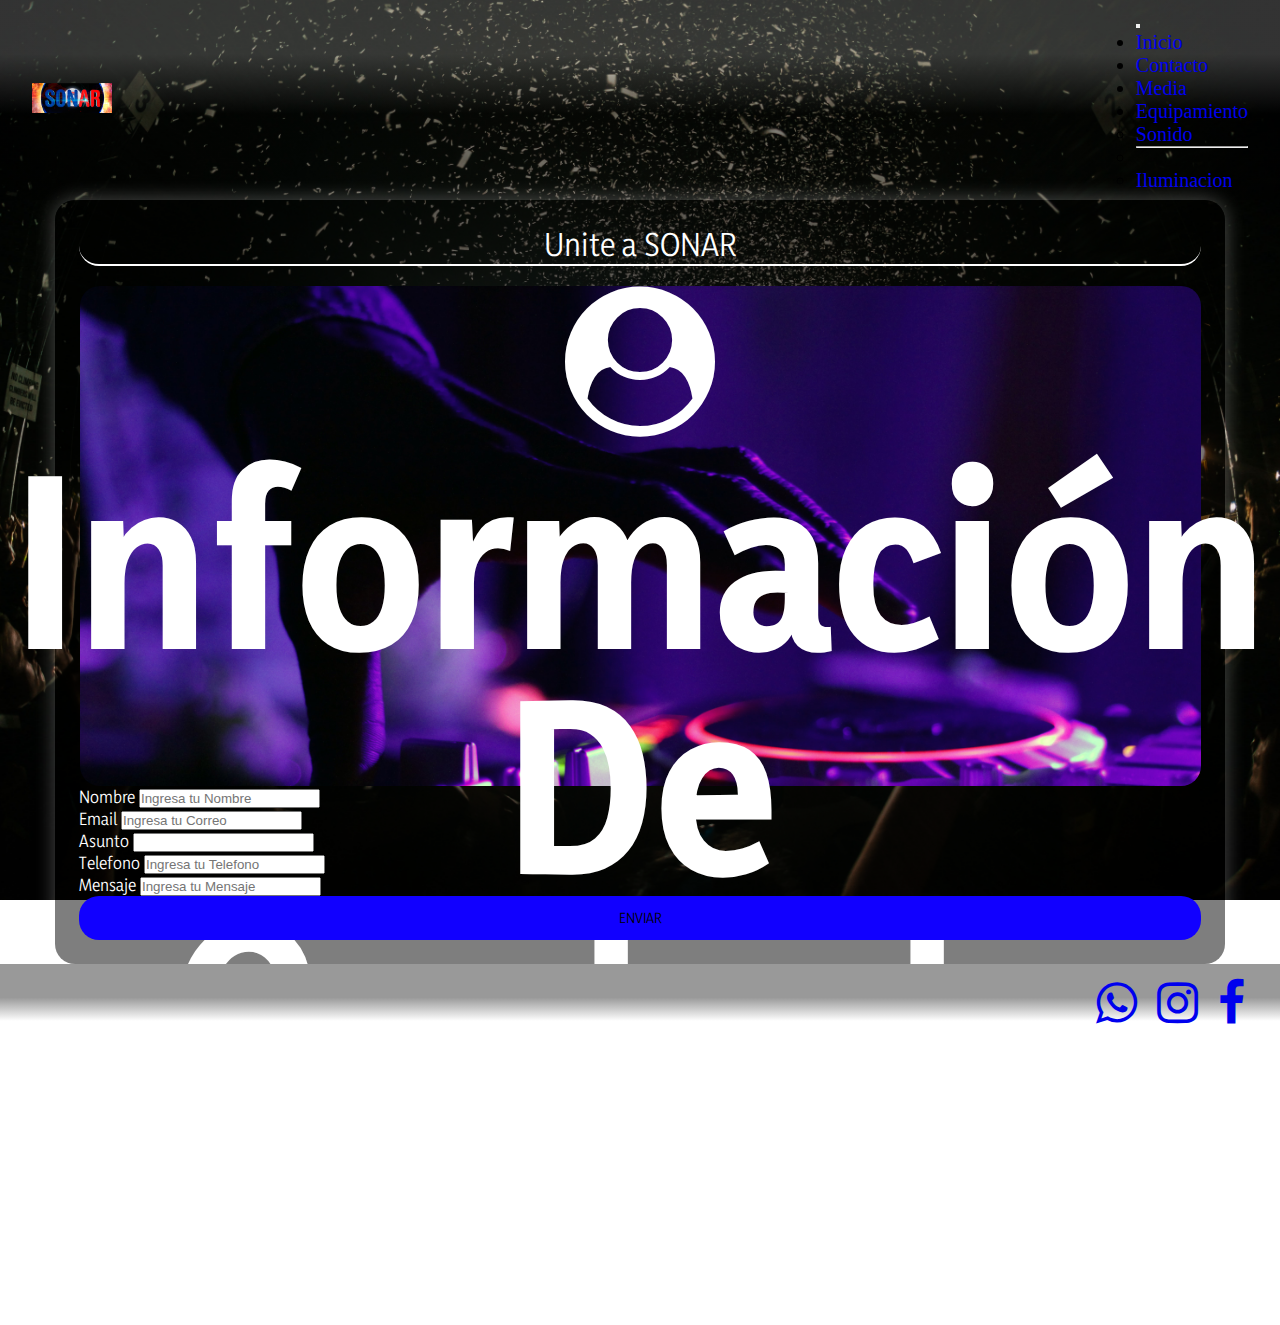
==== commit 2a6ffca1: "full-bootstrap" ====
--- a/pages/contacto.html
+++ b/pages/contacto.html
@@ -60,55 +60,48 @@
 <!--Formulario de Contacto con Grid Responsive-->
 
 <main>
-    <div class="contenido">
-     <div class="contenedor-contacto">
-         <div class="formulario-contacto">
-             <h3>Unite a SONAR</h3>
-             <form action="">
-                 <p>
-                     <label for="nombre-completo">Nombre</label>
-                     <input type="text" name="nombre-completo">
-                 </p>
- 
-                 <p>
-                     <label for="correo">Correo Electrónico</label>
-                     <input type="email" name="correo">
-                 </p>
- 
-                 <p>
-                     <label for="telefono">Teléfono</label>
-                     <input type="tel" name="telefono">
-                 </p>
- 
-                 <p>
-                     <label for="asunto">Asunto</label>
-                     <input type="text" name="asunto">
-                 </p>
- 
-                 <p class="bloque">
-                     <label for="mensaje">Mensaje</label>
-                     <textarea name="mensaje" rows="3"></textarea>
-                 </p>
-  
-                 <p class="bloque">
-                     <button type="submit">
-                         Enviar
-                     </button>
-                 </p>
-             </form>
-         </div>
-         <div class="info-contacto">
-             <ul>
-                 <li class="icono-perfil"><i class="fa fa-user-circle fa-5x"></i></li>
-                </ul>
-                     <h2>Informacion de Contacto</h2>
-                <ul>
-                 <li class="icono-tel"><i class="fa fa-phone fa-2x"></i>336 4787-8754</li>
-                 <li class="icono-email"><i class="fa fa-envelope fa-2x"></i>sonar@gmail.com</li>
-             </ul>   
-         </div>
+  <div class="container">
+   <form class="row row-cols-2 g-3 mt-5 formulario">
+       <div class="col-12  titulo-contacto">Unite a SONAR</div>
+       <div class="row col-12  img-contacto">
+           <div class="icono-perfil"><i class="fa fa-user-circle fa-5x "><br><h2 class="txt-contacto">Información De Contacto</h2></i></div>
+          
+           <ul>
+            <li class="icono-tel"><i class="fa fa-phone fa-2x"></i>336 4787-8754</li>
+            <li class="icono-email"><i class="fa fa-envelope fa-2x"></i>sonar@gmail.com</li>
+        </ul>         
+      </div>
+       <div class="col-6">
+          <label for="nombreinput" class="form-label">Nombre</label>
+          <input type="text" class="form-control" id="nombreinput" placeholder="Ingresa tu Nombre">
+       </div>
+       <div class="col-6">
+          <label for="emailinput" class="form-label">Email</label>
+          <input type="email" class="form-control" id="emailinput" placeholder="Ingresa tu Correo">
+       </div> 
+
+       <div class="col-6">
+        <label for="asuntoinput" class="form-label">Asunto</label>
+        <input type="text" class="form-control" id="asuntoinput" placeholder="">
      </div>
-    </div> 
+
+       <div class="col-6">
+          <label for="inputpass" class="form-label">Telefono</label>
+          <input type="tel" class="form-control" id="inputtel" placeholder="Ingresa tu Telefono">
+       </div> 
+       <div class="col-12">
+        <label for="inputmensaje" class="form-label">Mensaje</label>
+          <input type="text" class="form-control" id="inputmensaje" placeholder="Ingresa tu Mensaje">
+       </div>
+       <div class="col-12">
+          <button type="submit" class="btn btn-primary">
+            Enviar
+          </button>
+          
+       </div>
+   </form>
+  </div> 
+    
 </main> 
        <!--Pie de Pagina-->
        <footer class="container-fluid">
--- a/css/estilos.css
+++ b/css/estilos.css
@@ -60,92 +60,32 @@
   padding-right: 20px;
 }
 
-/*footer responsive====================*/
+/* Index Grid Bootstrap =============================*/
+.titulos-index, .titulo-contacto {
+  font-family: "Yaldevi";
+  font-size: 30px;
+  color: rgb(255, 255, 255);
+  border-bottom: rgb(255, 255, 255) solid 2px;
+  border-radius: 20px;
+}
+
+.video-index, .ubicacion-index {
+  margin-top: 60px;
+}
+
+.grid-container {
+  padding: 60px;
+}
+
 @media (max-width: 768px) {
-  footer {
-    display: flex;
-    justify-content: flex-end;
-    align-items: flex-end;
-  }
-  footer ul li {
-    padding-left: 20px;
-  }
-  .iconfb {
-    padding-right: 10px;
-  }
-}
-/* Index Grid =============================*/
-.grid-container {
-  font-family: "Yaldevi", sans-serif;
-  font-size: 35px;
-  width: 90%;
-  height: 600px;
-  margin: 40px auto;
-  display: grid;
-  grid-template-columns: 30% 40% 30%;
-  grid-template-rows: 100px;
-  grid-template-areas: "titulo .  titulo-ubi" "video  .  ubi";
-}
-
-.item {
-  display: flex;
-  justify-content: center;
-  align-items: center;
-}
-
-.item1 {
-  color: rgb(255, 255, 255);
-  flex-direction: column;
-  justify-content: end;
-  border-bottom: rgb(255, 255, 255) solid 2px;
-  border-radius: 20px;
-  grid-area: titulo;
-}
-
-.item2 {
-  flex-direction: column;
-  justify-content: flex-start;
-  margin-top: 35px;
-  grid-area: video;
-}
-
-.item3 {
-  color: rgb(255, 255, 255);
-  flex-direction: column;
-  justify-content: end;
-  border-bottom: rgb(255, 255, 255) solid 2px;
-  border-radius: 20px;
-  grid-area: titulo-ubi;
-}
-
-.item4 {
-  flex-direction: column;
-  justify-content: flex-start;
-  margin-top: 35px;
-  margin-bottom: 35px;
-  grid-area: ubi;
-}
-
-/*Index Grid Responsive=======================*/
-@media (max-width: 768px) {
+  .video-index, .ubicacion-index {
+    margin-top: 5px;
+  }
   .grid-container {
-    font-family: "Yaldevi", sans-serif;
-    font-size: 35px;
-    width: 90%;
-    height: 110vh;
-    margin: 40px auto;
-    display: grid;
-    grid-template-columns: 100%;
-    grid-template-areas: "titulo" "video" "titulo-ubi" "ubi" ".";
-  }
-  .item1 {
-    text-align: center;
-  }
-  .item3 {
-    text-align: center;
-  }
-}
-/*Barra de navegacion=============================*/
+    padding: 0px;
+  }
+}
+/*Barra de navegacion Bootstrap=============================*/
 header {
   display: flex;
   justify-content: space-between;
@@ -157,8 +97,8 @@
   background: linear-gradient(180deg, rgba(255, 255, 255, 0.1965161064) 27%, rgba(0, 0, 0, 0.4009978992) 57%, rgba(0, 0, 0, 0.4009978992) 100%, rgba(0, 0, 0, 0.4037990196) 100%);
 }
 
-/*FORMULARIO DE CONTACTO===================================*/
-.contenido {
+/*FORMULARIO DE CONTACTO BootStrap===================================*/
+.formulario {
   background: rgba(0, 0, 0, 0.507);
   color: rgb(255, 255, 255);
   font-family: "Yaldevi";
@@ -168,50 +108,13 @@
   margin-left: auto;
   margin-right: auto;
   padding: 1.5em;
-  margin-bottom: 150px;
-}
-
-.contenedor-contacto {
   box-shadow: 0 0 20px 0 rgba(255, 255, 255, 0.301);
   border-radius: 20px;
-}
-
-.contenedor-contacto > * {
-  padding: 1em;
-}
-
-.formulario-contacto {
   background-color: rgba(0, 0, 0, 0.507);
   border-radius: 20px;
 }
 
-.formulario-contacto form {
-  display: grid;
-  grid-template-columns: 1fr 1fr;
-}
-
-.formulario-contacto form .bloque {
-  grid-column: 1/3;
-}
-
-.formulario-contacto form p {
-  margin: 0;
-  padding: 1em;
-}
-
-.formulario-contacto form button,
-.formulario-contacto form input,
-.formulario-contacto form textarea {
-  width: 100%;
-  padding: 0.7em;
-  border: none;
-  background: none;
-  outline: 0;
-  border-bottom: 1px solid rgb(255, 255, 255);
-  color: rgb(255, 255, 255);
-}
-
-.formulario-contacto form button {
+.btn {
   background-color: #1100ff;
   border-radius: 20px;
   border: 0;
@@ -219,62 +122,61 @@
   padding: 1em;
   cursor: pointer;
   font-family: "Yaldevi";
+  width: 100%;
 }
 
 /*color boton gradiente*/
-.formulario-contacto form button:hover {
+.btn:hover {
   background: rgb(2, 0, 36);
   background: linear-gradient(90deg, rgb(2, 0, 36) 0%, rgb(6, 5, 79) 15%, rgb(255, 0, 0) 52%, rgb(9, 9, 121) 85%);
 }
 
-.info-contacto {
+.img-contacto {
   color: rgb(255, 255, 255);
   border-radius: 20px;
   background-image: url(../assets/backgrounds/fondo3.jpg);
   background-size: cover;
-}
-
+  height: 500px;
+  margin-left: 0.5px;
+}
+
+@media (max-width: 768px) {
+  .img-contacto {
+    margin-left: 1px;
+  }
+}
 .icono-perfil {
-  display: flex;
-  justify-content: center;
-  margin-bottom: 1em;
-}
-
-.info-contacto h2 {
   display: flex;
   justify-content: center;
   text-align: center;
-  margin-bottom: 150px;
-}
-
-.info-contacto ul {
+  margin-bottom: 1em;
+  font-size: 30px;
+  margin-top: 20px;
+}
+
+.txt-contacto {
+  display: flex;
+  justify-content: center;
+  text-align: center;
+  margin-top: 10px;
+  font-family: "Yaldevi";
+}
+
+.titulo-contacto {
+  text-align: center;
+}
+
+.icono-tel {
+  margin-top: 140px;
+  text-decoration: none;
   list-style-type: none;
 }
 
-.info-contacto ul li {
-  padding: 0.3em;
-}
-
-/*Formulario responsive========================*/
-@media (min-width: 768px) {
-  .body-contact {
-    height: 100vh;
-    padding: 0 4rem;
-  }
-  .contenedor-contacto {
-    display: grid;
-    grid-template-columns: 2fr 1fr;
-  }
-  .contenedor-contacto > * {
-    padding: 2em;
-  }
-  .info-contacto h4,
-.info-contacto ul,
-.info-contacto p {
-    padding: 1em;
-    text-align: left;
-  }
-}
+.icono-email {
+  text-decoration: none;
+  list-style-type: none;
+}
+
 /*carrusel====================================*/
 .carrusel {
   width: 29%;
@@ -294,11 +196,7 @@
   margin-bottom: 40px;
 }
 
-.carousel-control-prev {
-  margin-bottom: 80px;
-}
-
-.carousel-control-next {
+.carousel-control-prev, .carousel-control-next {
   margin-bottom: 80px;
 }
 
@@ -317,12 +215,12 @@
 }
 
 .fondo-img {
+  border-radius: 20px;
   background-color: rgba(0, 0, 0, 0.507);
-  border-radius: 20px;
 }
 
 /*fondo iluminacion====================*/
 .iluminacion-fondo {
+  border-radius: 20px;
   background-color: rgba(0, 0, 0, 0.507);
-  border-radius: 20px;
 }/*# sourceMappingURL=estilos.css.map */